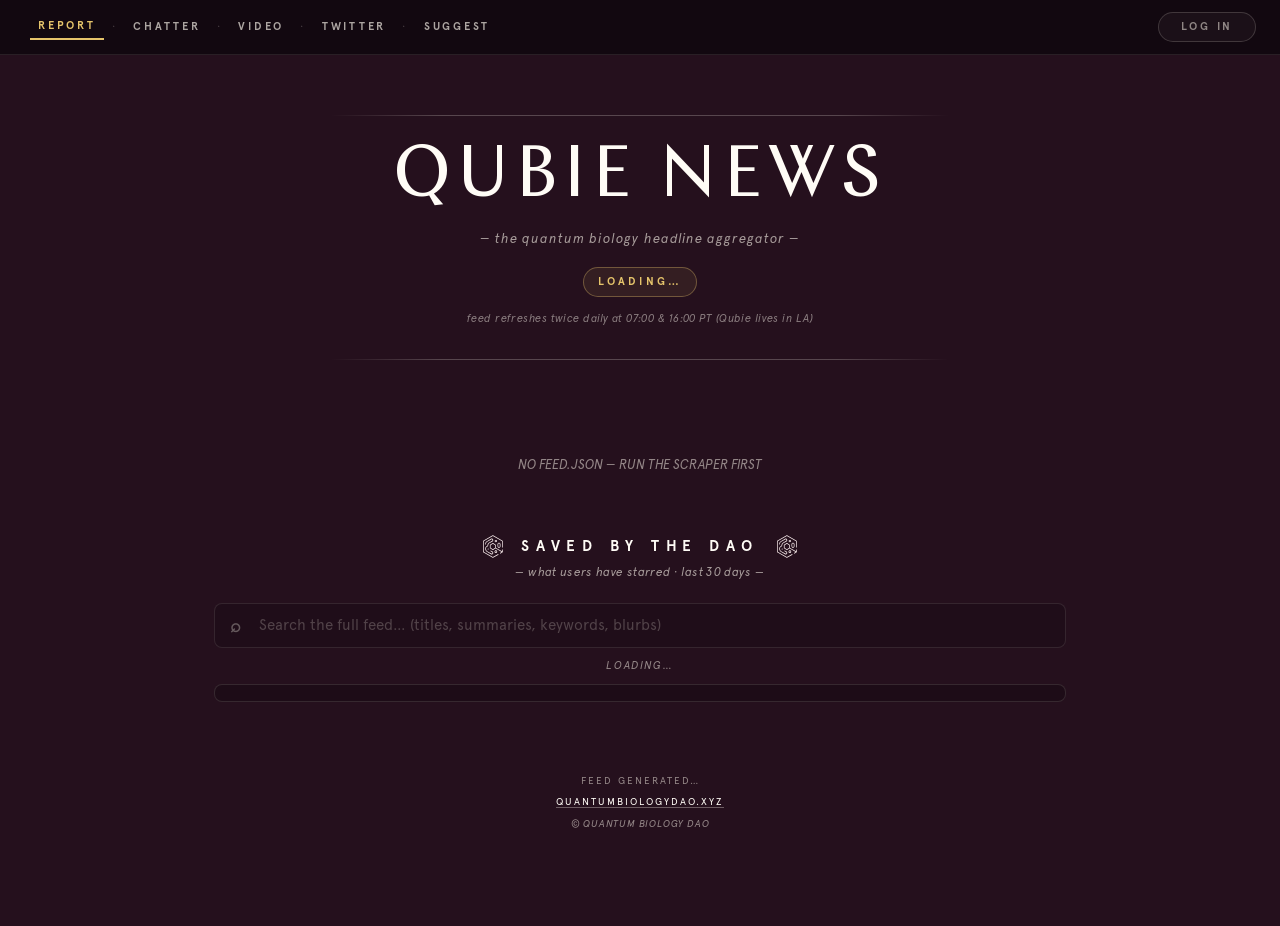
==== index.html @ 36e0b337 "Featured: show 16:9 thumbnail at top of card when article has one Articles in the video category car" ====
<!DOCTYPE html>
<html lang="en">
<head>
    <meta charset="UTF-8">
    <meta name="viewport" content="width=device-width, initial-scale=1.0">
    <title>QUBIE NEWS</title>
    <style>
        /* ---------- Brand Fonts ---------- */
        @font-face { font-family: "Apercu Pro"; src: url("assets/fonts/apercu_regular_pro.otf") format("opentype"); font-weight: 400; font-style: normal; font-display: swap; }
        @font-face { font-family: "Apercu Pro"; src: url("assets/fonts/apercu_regular_italic_pro.otf") format("opentype"); font-weight: 400; font-style: italic; font-display: swap; }
        @font-face { font-family: "Apercu Pro"; src: url("assets/fonts/apercu_medium_pro.otf") format("opentype"); font-weight: 500; font-style: normal; font-display: swap; }
        @font-face { font-family: "Apercu Pro"; src: url("assets/fonts/apercu_medium_italic_pro.otf") format("opentype"); font-weight: 500; font-style: italic; font-display: swap; }
        @font-face { font-family: "Apercu Pro"; src: url("assets/fonts/apercu_bold_pro.otf") format("opentype"); font-weight: 700; font-style: normal; font-display: swap; }
        @font-face { font-family: "Apercu Pro"; src: url("assets/fonts/apercu_bold_italic_pro.otf") format("opentype"); font-weight: 700; font-style: italic; font-display: swap; }
        @font-face { font-family: "Chap"; src: url("assets/fonts/Chap-Regular.woff2") format("woff2"); font-weight: 400; font-style: normal; font-display: swap; }

        /* ---------- QBI Palette (aligned with quantumbiologydao.xyz) ---------- */
        :root {
            --cream:       #FFFCF6;  /* warm primary bg — matches DAO body */
            --cream-warm:  #FAF4E8;  /* slightly warmer for cards */
            --cream-dim:   #EEE8DF;  /* secondary bg — was primary, now for nav/footer */
            --dark-purple: #25101D;  /* deepest plum from DAO */
            --deep-plum:   #4B243C;  /* mid plum for dividers/borders */
            --light-purple:#854B6E;  /* matches DAO's lighter plum */
            --pink:        #D57DB2;  /* shared with DAO */
            --pale-pink:   #FFCEEC;  /* DAO accent — soft fills */
            --cyan:        #7DD3D3;  /* DAO accent — preprint/serene */
            --gold:        #E5C46B;  /* DAO accent — papers/heritage */
            --coral:       #FF6568;  /* DAO accent — news/urgent */
            --near-black:  #120810;  /* DAO's deepest text */
            --soft-text:   #4B243C;  /* tinted body-secondary */
        }

        * { box-sizing: border-box; }
        html, body { margin: 0; padding: 0; }

        body {
            font-family: "Apercu Pro", -apple-system, BlinkMacSystemFont, "Segoe UI", Helvetica, Arial, sans-serif;
            background: var(--dark-purple);   /* #25101D — DAO plum-darkest */
            color: var(--cream);
            font-size: 15px;
            line-height: 1.45;
        }

        /* ---- Site nav: public group (left) + admin group in a box (right) ---- */
        .site-nav {
            background: var(--near-black);   /* #120810 — plum-deepest */
            border-bottom: 1px solid rgba(238, 232, 223, 0.10);
            padding: 12px 24px;
            font-size: 11px;
            letter-spacing: 0.25em;
            text-transform: uppercase;
            font-weight: 700;
            display: flex;
            align-items: center;
            justify-content: space-between;
            gap: 16px;
            flex-wrap: wrap;
        }
        .site-nav .nav-public, .site-nav .nav-admin { display: flex; align-items: center; }
        .site-nav a { text-decoration: none; border-bottom: none; margin: 0 6px; padding: 4px 8px; }
        .site-nav .sep { color: rgba(238, 232, 223, 0.25); padding: 0 2px; font-weight: 400; }
        .site-nav .nav-public a { color: rgba(238, 232, 223, 0.70); }
        .site-nav .nav-public a:hover { color: var(--pink); }
        .site-nav .nav-public a.active { color: var(--gold); border-bottom: 2px solid var(--gold); }
        .site-nav .nav-admin {
            border: 1px solid rgba(238, 232, 223, 0.18);
            border-radius: 999px;
            padding: 2px 8px;
            background: rgba(238, 232, 223, 0.04);
        }
        .site-nav .nav-admin a { color: rgba(238, 232, 223, 0.55); }
        .site-nav .nav-admin a:hover { color: var(--pink); }
        .site-nav .nav-admin a.active { color: var(--gold); border-bottom: 2px solid var(--gold); }
        .site-nav .nav-admin .sep { color: rgba(238, 232, 223, 0.18); }

        .page {
            max-width: 820px;
            margin: 0 auto;
            padding: 36px 24px 0;
        }
        .page-wide {
            max-width: 1200px;
            margin: 0 auto;
            padding: 0 24px;
        }
        .page-footer {
            max-width: 820px;
            margin: 0 auto;
            padding: 0 24px 80px;
        }

        /* ---------- Masthead ---------- */
        .masthead {
            text-align: center;
            padding: 24px 0 56px;
            position: relative;
        }
        /* Hairline rules above + below the masthead, tinted with a pink dot
           in the middle — echoes the DAO site's section markers without
           copying their cube graphic. */
        .masthead::before,
        .masthead::after {
            content: "";
            display: block;
            margin: 0 auto;
            width: min(620px, 80%);
            height: 1px;
            background: linear-gradient(
                90deg,
                transparent 0%,
                rgba(238, 232, 223, 0.25) 18%,
                rgba(238, 232, 223, 0.25) 82%,
                transparent 100%
            );
        }
        .masthead::before { margin-bottom: 28px; }
        .masthead::after  { margin-top: 32px; }
        .masthead .title {
            font-family: "Chap", "Apercu Pro", sans-serif;
            font-weight: 400;
            font-size: clamp(48px, 8vw, 72px);
            letter-spacing: 0.08em;
            color: var(--cream);
            margin: 0;
            line-height: 0.95;
            text-transform: uppercase;
        }
        .masthead .title-slashes {
            color: var(--pink);
            font-weight: 700;
            margin: 0 0.04em;
        }
        .masthead .subtitle {
            font-style: italic;
            font-size: 13px;
            color: rgba(238, 232, 223, 0.65);
            margin: 18px 0 18px;
            letter-spacing: 0.08em;
        }
        .masthead .dateline {
            font-size: 11px;
            letter-spacing: 0.28em;
            text-transform: uppercase;
            color: var(--gold);
            font-weight: 700;
            display: inline-block;
            padding: 6px 14px;
            border: 1px solid rgba(229, 196, 107, 0.35);
            background: rgba(229, 196, 107, 0.08);
            border-radius: 999px;
        }
        .masthead .schedule {
            font-size: 11px;
            font-style: italic;
            color: rgba(238, 232, 223, 0.50);
            margin-top: 14px;
            letter-spacing: 0.04em;
        }

        /* ---------- Recent Stories (chronological, 2-col per side) ---------- */
        .recent-label {
            text-align: center;
            margin: 0 0 32px;
            font-weight: 700;
            font-size: 17px;
            letter-spacing: 0.5em;
            color: var(--cream);
            text-transform: uppercase;
            display: flex;
            align-items: center;
            justify-content: center;
            gap: 22px;
        }
        .recent-label::before,
        .recent-label::after {
            content: "";
            display: inline-block;
            width: 26px;
            height: 30px;
            background: url("assets/logo-icon.svg") no-repeat center / contain;
            filter: brightness(0) invert(0.92) sepia(0.15) hue-rotate(310deg);  /* tints the plum SVG to cream */
        }
        /* Recent section: left half = general, right half = direct QB */
        .recent-wrap {
            display: flex;
            align-items: flex-start;
            gap: 48px;
            padding-bottom: 56px;
        }
        .recent-main {
            flex: 1 1 0;
        }
        .recent-main-label {
            font-weight: 700;
            font-size: 13px;
            letter-spacing: 0.35em;
            color: var(--pink);
            text-transform: uppercase;
            margin-bottom: 22px;
            line-height: 1.3;
        }
        .recent-main-cols {
            position: relative;
            column-count: 2;
            column-gap: 32px;
            max-height: 1800px;
            overflow: hidden;
        }
        .recent-main-cols::after {
            content: "";
            position: absolute;
            left: 0; right: 0; bottom: 0;
            height: 80px;
            background: linear-gradient(to bottom, transparent, var(--dark-purple));
            pointer-events: none;
        }
        .recent-direct {
            flex: 1 1 0;
            border-left: 1px solid rgba(238, 232, 223, 0.15);
            padding-left: 48px;
            align-self: stretch;
        }
        .recent-direct-label {
            font-weight: 700;
            font-size: 13px;
            letter-spacing: 0.35em;
            color: var(--gold);
            text-transform: uppercase;
            margin-bottom: 22px;
            line-height: 1.3;
        }
        .recent-direct-cols {
            position: relative;
            column-count: 2;
            column-gap: 32px;
            max-height: 1800px;
            overflow: hidden;
        }
        .recent-direct-cols::after {
            content: "";
            position: absolute;
            left: 0; right: 0; bottom: 0;
            height: 80px;
            background: linear-gradient(to bottom, transparent, var(--dark-purple));
            pointer-events: none;
        }
        .recent-direct .empty {
            color: rgba(238, 232, 223, 0.50);
            font-style: italic;
            font-size: 12px;
        }
        @media (max-width: 900px) {
            .recent-wrap { gap: 36px; }
            .recent-direct { padding-left: 36px; }
            .recent-direct-cols { column-count: 1; }
        }
        @media (max-width: 680px) {
            .recent-wrap { flex-direction: column; gap: 32px; }
            .recent-direct {
                border-left: none;
                border-top: 1px solid rgba(238, 232, 223, 0.15);
                padding-left: 0;
                padding-top: 28px;
            }
            .recent-direct-cols { column-count: 2; }
        }
        @media (max-width: 440px) {
            .recent-main-cols { column-count: 1; }
            .recent-direct-cols { column-count: 1; }
        }
        .story-recent {
            break-inside: avoid;
            margin-bottom: 18px;
            min-height: 150px;
            /* Soft panel — DAO's rounded-lg card on plum-deepest tint */
            background: rgba(18, 8, 16, 0.40);
            border: 1px solid rgba(238, 232, 223, 0.10);
            border-radius: 8px;
            padding: 16px 18px 14px;
            transition: border-color 0.15s, background 0.15s;
        }
        .story-recent:hover {
            border-color: rgba(238, 232, 223, 0.25);
            background: rgba(18, 8, 16, 0.55);
        }
        .story-recent h3 {
            font-size: 18px;
            font-weight: 700;
            line-height: 1.2;
            margin: 0 0 6px;
            text-transform: uppercase;
        }
        .story-recent h3 a {
            color: var(--cream);
            text-decoration: none;
            border-bottom: 1.5px solid rgba(238, 232, 223, 0.35);
        }
        .story-recent h3 a:hover { color: var(--pink); border-bottom-color: var(--pink); }

        /* ---------- Filed Stories (columns by score) ---------- */
        .filed-label {
            text-align: center;
            margin: 0 0 24px;
            font-weight: 700;
            font-size: 11px;
            letter-spacing: 0.4em;
            color: rgba(238, 232, 223, 0.55);
            text-transform: uppercase;
        }
        /* Filed section: 4-column flow sorted by relevance score */
        .columns {
            column-count: 4;
            column-gap: 32px;
        }
        @media (max-width: 900px) { .columns { column-count: 3; column-gap: 28px; } }
        @media (max-width: 680px) { .columns { column-count: 2; column-gap: 24px; } }
        @media (max-width: 440px) { .columns { column-count: 1; } }
        .article {
            break-inside: avoid;
            margin-bottom: 16px;
            background: rgba(18, 8, 16, 0.35);
            border: 1px solid rgba(238, 232, 223, 0.08);
            border-radius: 6px;
            padding: 12px 14px 11px;
            transition: border-color 0.15s, background 0.15s;
        }
        .article:hover {
            border-color: rgba(238, 232, 223, 0.22);
            background: rgba(18, 8, 16, 0.55);
        }
        .article h3 {
            font-size: 14px;
            font-weight: 700;
            margin: 0 0 6px;
            text-transform: uppercase;
            line-height: 1.25;
        }
        .article:nth-child(3n) h3 { font-size: 16px; }
        .article:nth-child(5n) h3 { font-size: 13px; }
        .article h3 a {
            color: var(--cream);
            text-decoration: none;
            border-bottom: 1px solid rgba(238, 232, 223, 0.30);
        }
        .article h3 a:hover { color: var(--pink); border-bottom-color: var(--pink); }
        .article .developing { color: var(--coral); font-weight: 700; font-style: italic; }

        /* ---------- Meta block (source + badge + date) — shared ---------- */
        .meta {
            font-size: 10px;
            text-transform: uppercase;
            letter-spacing: 0.1em;
            color: rgba(238, 232, 223, 0.55);
            margin-top: 4px;
            display: flex;
            align-items: center;
            justify-content: inherit;
            flex-wrap: wrap;
            gap: 8px;
        }
        .meta .source { font-style: italic; }
        .meta .date   { color: rgba(238, 232, 223, 0.40); }

        /* ---------- LLM "why it matters" blurbs ---------- */
        .blurb {
            font-style: italic;
            color: rgba(238, 232, 223, 0.65);
            line-height: 1.5;
            font-size: 12px;
            margin: 6px 0 8px;
        }
        .story-recent .blurb {
            font-size: 12px;
        }
        .article .blurb {
            font-size: 11px;
            line-height: 1.4;
        }

        /* ---------- Matched-keyword pills ---------- */
        .keyword-pills {
            display: flex;
            flex-wrap: wrap;
            gap: 4px;
            margin-top: 6px;
            justify-content: inherit;
        }
        .keyword-pill {
            font-size: 9px;
            font-style: italic;
            color: rgba(238, 232, 223, 0.70);
            padding: 1px 6px 2px;
            border: 1px solid rgba(238, 232, 223, 0.25);
            border-radius: 999px;
            background: transparent;
            letter-spacing: 0.04em;
            white-space: nowrap;
        }
        .keyword-pill-more {
            font-size: 9px;
            font-style: italic;
            color: rgba(238, 232, 223, 0.45);
            padding: 1px 4px;
            letter-spacing: 0.04em;
        }

        /* ---------- Category badges ---------- */
        .badge {
            display: inline-block;
            padding: 2px 7px 1px;
            border-radius: 2px;
            font-size: 9px;
            font-weight: 700;
            letter-spacing: 0.12em;
            text-transform: uppercase;
            font-style: normal;
        }
        /* Badges as subtle accent pills — consistent shape, accent border + text,
           transparent background. Matches the DAO's restrained eyebrow-label style. */
        .badge {
            background: transparent;
            border-radius: 999px;
            border: 1px solid currentColor;
            padding: 2px 8px 1px;
            font-weight: 700;
            letter-spacing: 0.18em;
        }
        .badge-paper    { color: var(--gold); }
        .badge-preprint { color: var(--cyan); }
        .badge-news     { color: var(--coral); }
        .badge-forums   { color: var(--pale-pink); }
        .badge-social   { color: var(--pink); }
        .badge-video    { color: var(--cream); }

        /* ---------- Status / empty ---------- */
        .status {
            text-align: center;
            color: rgba(238, 232, 223, 0.55);
            font-style: italic;
            padding: 40px 12px;
            font-size: 13px;
        }

        /* ---------- Search section ---------- */
        .search-section {
            max-width: 900px;
            margin: 20px auto 60px;
            padding: 0 24px;
        }
        .search-label {
            text-align: center;
            font-weight: 700;
            font-size: 15px;
            letter-spacing: 0.45em;
            color: var(--cream);
            text-transform: uppercase;
            margin-bottom: 6px;
            display: flex;
            align-items: center;
            justify-content: center;
            gap: 18px;
        }
        .search-label::before,
        .search-label::after {
            content: "";
            display: inline-block;
            width: 20px;
            height: 23px;
            background: url("assets/logo-icon.svg") no-repeat center / contain;
            filter: brightness(0) invert(0.92) sepia(0.15) hue-rotate(310deg);  /* tints the plum SVG to cream */
        }
        .search-subtitle {
            text-align: center;
            font-style: italic;
            font-size: 12px;
            color: rgba(238, 232, 223, 0.65);
            margin: 0 0 22px;
            letter-spacing: 0.03em;
        }
        .search-input-wrap {
            position: relative;
            margin-bottom: 10px;
        }
        .search-input-wrap::before {
            content: "\2315";
            position: absolute;
            left: 16px; top: 50%;
            transform: translateY(-50%);
            color: rgba(238, 232, 223, 0.50);
            font-size: 18px;
            font-weight: 700;
            pointer-events: none;
        }
        #search-input {
            width: 100%;
            font-family: inherit;
            font-size: 15px;
            padding: 12px 14px 12px 44px;
            border: 1px solid rgba(238, 232, 223, 0.18);
            background: rgba(18, 8, 16, 0.50);
            color: var(--cream);
            border-radius: 8px;
        }
        #search-input::placeholder { color: rgba(238, 232, 223, 0.40); }
        #search-input:focus {
            outline: 2px solid var(--pink);
            outline-offset: -2px;
            border-color: var(--pink);
        }
        #search-input:disabled { opacity: 0.6; }
        .search-stats {
            text-align: center;
            font-size: 11px;
            color: rgba(238, 232, 223, 0.55);
            letter-spacing: 0.15em;
            text-transform: uppercase;
            margin-bottom: 10px;
            font-style: italic;
        }
        .search-results {
            max-height: 500px;
            overflow-y: auto;
            border: 1px solid rgba(238, 232, 223, 0.12);
            background: rgba(18, 8, 16, 0.40);
            border-radius: 8px;
            padding: 8px 20px;
        }
        .search-results .search-item {
            padding: 12px 0;
            border-bottom: 1px dotted rgba(238, 232, 223, 0.15);
        }
        .search-results .search-item:last-child { border-bottom: none; }
        .search-results .search-item .title {
            font-size: 14px;
            font-weight: 700;
            line-height: 1.3;
            margin-bottom: 5px;
            text-transform: uppercase;
            letter-spacing: 0.01em;
        }
        .search-results .search-item .title a {
            color: var(--cream);
            text-decoration: none;
            border-bottom: 1px solid transparent;
        }
        .search-results .search-item .title a:hover {
            color: var(--pink);
            border-bottom-color: var(--pink);
        }
        .search-results .search-item .meta {
            font-size: 11px;
            color: rgba(238, 232, 223, 0.60);
            letter-spacing: 0.08em;
            text-transform: uppercase;
            margin-bottom: 5px;
            display: flex;
            gap: 8px;
            align-items: center;
            flex-wrap: wrap;
        }
        .search-results .search-item .meta .source { font-style: italic; }
        .search-results .search-item .blurb {
            font-size: 12px;
            color: rgba(238, 232, 223, 0.65);
            font-style: italic;
            line-height: 1.4;
        }
        .search-results .search-item .saved-attr {
            font-size: 10px;
            letter-spacing: 0.06em;
            color: rgba(238, 232, 223, 0.55);
            margin-top: 4px;
            font-style: italic;
        }
        .search-results .search-item .saved-attr a {
            color: var(--gold);
            text-decoration: none;
            font-weight: 700;
            font-style: normal;
            border-bottom: 1px solid rgba(229, 196, 107, 0.4);
            padding-bottom: 1px;
        }
        .search-results .search-item .saved-attr a:hover { color: var(--pink); border-bottom-color: var(--pink); }
        .search-results .saved-empty {
            text-align: center;
            color: rgba(238, 232, 223, 0.55);
            font-style: italic;
            padding: 40px 20px;
            line-height: 1.5;
        }
        .search-results .empty-row {
            text-align: center;
            color: rgba(238, 232, 223, 0.55);
            font-style: italic;
            padding: 36px 20px;
            font-size: 13px;
        }
        .search-results::-webkit-scrollbar { width: 8px; }
        .search-results::-webkit-scrollbar-track { background: transparent; }
        .search-results::-webkit-scrollbar-thumb {
            background: rgba(238, 232, 223, 0.20);
            border-radius: 4px;
        }
        .search-results::-webkit-scrollbar-thumb:hover {
            background: rgba(238, 232, 223, 0.35);
        }

        /* ---------- Save (bookmark) button positioning per card type ---------- */
        .story-recent, .article, .search-item { position: relative; }
        .story-recent .save-btn,
        .article      .save-btn,
        .search-item  .save-btn {
            position: absolute;
            top: 4px;
            right: 4px;
        }
        /* h3s now share space with the button — leave room on the right */
        .story-recent h3, .article h3, .search-item .title { padding-right: 30px; }

        /* Clamp every article title to 4 lines with an ellipsis */
        .story-recent h3,
        .article h3,
        .search-results .search-item .title {
            display: -webkit-box;
            -webkit-line-clamp: 4;
            line-clamp: 4;
            -webkit-box-orient: vertical;
            overflow: hidden;
        }

        /* ---------- Footer ---------- */
        footer {
            margin-top: 72px;
            text-align: center;
            font-size: 10px;
            color: rgba(238, 232, 223, 0.55);
            letter-spacing: 0.2em;
            text-transform: uppercase;
        }
        footer a {
            color: var(--cream);
            text-decoration: none;
            border-bottom: 1px solid rgba(238, 232, 223, 0.35);
        }
        footer a:hover { color: var(--pink); border-bottom-color: var(--pink); }
        footer .copyright {
            font-style: italic;
            margin-top: 8px;
            letter-spacing: 0.08em;
        }

    </style>
</head>
<body>

<nav class="site-nav">
    <div class="nav-public">
        <a href="/" class="active">Report</a>
        <span class="sep">·</span>
        <a href="/chatter">Chatter</a>
        <span class="sep">·</span>
        <a href="/video">Video</a>
        <span class="sep">·</span>
        <a href="/twitter">Twitter</a>
        <span class="sep">·</span>
        <a href="/suggest">Suggest</a>
    </div>
    <div class="nav-admin" id="user-nav-slot">
        <a href="/login">Log in</a>
    </div>
</nav>

<div class="page">

    <header class="masthead">
        <div class="title">QUBIE NEWS</div>
        <div class="subtitle">&mdash; the quantum biology headline aggregator &mdash;</div>
        <div class="dateline" id="dateline">Loading&hellip;</div>
        <div class="schedule">feed refreshes twice daily at 07:00 &amp; 16:00 PT (Qubie lives in LA)</div>
    </header>

    <div id="status" class="status">Loading feed&hellip;</div>

</div>

<div id="featured-container"></div>
<script>window.FEATURED_CATEGORIES = ["paper", "preprint", "news"];</script>
<script src="/assets/featured.js?v=7"></script>

<section class="search-section" id="search-section">
    <div class="search-label" id="search-label">Saved by the DAO</div>
    <div class="search-subtitle" id="search-subtitle">&mdash; what users have starred &middot; last 30 days &mdash;</div>
    <div class="search-input-wrap">
        <input type="search" id="search-input"
               placeholder="Search the full feed&hellip; (titles, summaries, keywords, blurbs)"
               autocomplete="off" disabled>
    </div>
    <div class="search-stats" id="search-stats">Loading&hellip;</div>
    <div class="search-results" id="search-results"></div>
</section>

<div class="page-wide">
    <div id="recent-container"></div>
</div>

<div class="page-wide">
    <div id="filed-container"></div>
</div>

<div class="page-footer">
    <footer>
        <div id="footer-timestamp">Feed generated&hellip;</div>
        <div style="margin-top:6px;"><a href="https://quantumbiologydao.xyz" target="_blank">quantumbiologydao.xyz</a></div>
        <div class="copyright">&copy; Quantum Biology DAO</div>
        <div id="footer-admin-link" style="margin-top:14px;font-size:9px;letter-spacing:0.15em;opacity:0.55;"></div>
    </footer>
</div>

<script src="/assets/user-nav.js?v=4"></script>
<script src="/assets/saves.js?v=4"></script>
<script src="/assets/admin-block.js?v=4"></script>
<script>
    function saveBtnHtml(a) {
        return `<button class="save-btn" data-link="${(a.link || '').replace(/"/g, '&quot;')}" aria-label="Save">${window.QBIO_SAVES_BOOKMARK_SVG}</button>`;
    }
</script>
<script>
    // ---------- Date helpers ----------
    // Qubie lives in Los Angeles — display all timestamps in Pacific Time.
    const TZ = "America/Los_Angeles";
    function formatDateline(iso) {
        if (!iso) return "";
        const d = new Date(iso);
        const date = d.toLocaleDateString("en-US", { timeZone: TZ, weekday: "short", month: "short", day: "2-digit", year: "numeric" });
        const time = d.toLocaleTimeString("en-US", { timeZone: TZ, hour: "2-digit", minute: "2-digit", hour12: false, timeZoneName: "short" });
        return `${date} · ${time}`.toUpperCase();
    }
    function formatTimestamp(iso) {
        if (!iso) return "";
        const d = new Date(iso);
        return d.toLocaleString("en-US", { timeZone: TZ, month: "short", day: "numeric", year: "numeric", hour: "numeric", minute: "2-digit", timeZoneName: "short" });
    }
    function formatArticleDate(iso) {
        if (!iso) return "";
        const d = new Date(iso);
        if (isNaN(d.getTime())) return "";
        const now = new Date();
        const hours = (now - d) / (1000 * 60 * 60);
        // If within 48 hours, show relative; otherwise show date
        if (hours < 1)  return "< 1h ago";
        if (hours < 24) return `${Math.round(hours)}h ago`;
        if (hours < 48) return "yesterday";
        return d.toLocaleDateString("en-US", { timeZone: TZ, month: "short", day: "numeric", year: "numeric" });
    }
    function stripHtml(s) {
        const tmp = document.createElement("div");
        tmp.innerHTML = s || "";
        return (tmp.textContent || tmp.innerText || "").replace(/"/g, "&quot;");
    }

    function escapeHtml(s) {
        return (s || "")
            .replace(/&/g, "&amp;")
            .replace(/</g, "&lt;")
            .replace(/>/g, "&gt;")
            .replace(/"/g, "&quot;");
    }

    // See /chatter for the full explanation — extracts the sentence containing
    // the first-matched keyword, with the keyword highlighted.
    function extractSnippet(article) {
        const title = article.title || "", summary = article.summary || "";
        let text;
        if (summary && title && summary.toLowerCase()
                .startsWith(title.slice(0, Math.min(40, title.length)).toLowerCase())) {
            text = summary;
        } else if (summary) {
            text = (title ? title + " \u2014 " : "") + summary;
        } else {
            text = title;
        }
        text = (text || "").trim();
        const terms = article.matched_keywords || [];
        if (!text) return escapeHtml(title);
        const lowered = text.toLowerCase();
        let firstPos = -1, matchedTerm = "";
        for (const term of terms) {
            if (!term) continue;
            const p = lowered.indexOf(term.toLowerCase());
            if (p !== -1 && (firstPos === -1 || p < firstPos)) { firstPos = p; matchedTerm = term; }
        }
        if (firstPos === -1) {
            return escapeHtml(text.length > 140 ? text.slice(0, 140).trim() + "\u2026" : text);
        }
        let sentStart = 0;
        for (let i = firstPos - 1; i >= 0; i--) {
            if (/[.!?\n]/.test(text[i])) { sentStart = i + 1; break; }
        }
        let sentEnd = text.length;
        for (let i = firstPos + matchedTerm.length; i < text.length; i++) {
            if (/[.!?\n]/.test(text[i])) { sentEnd = i + 1; break; }
        }
        let snippet = text.slice(sentStart, sentEnd).trim();
        let prefix = sentStart > 0, suffix = sentEnd < text.length;
        if (snippet.length < 30 || snippet.length > 240) {
            const before = 70, after = 110;
            const s = Math.max(0, firstPos - before);
            const e = Math.min(text.length, firstPos + matchedTerm.length + after);
            snippet = text.slice(s, e).trim();
            prefix = s > 0; suffix = e < text.length;
        }
        const lowSnippet = snippet.toLowerCase();
        const pos = lowSnippet.indexOf(matchedTerm.toLowerCase());
        let html;
        if (pos !== -1) {
            html = escapeHtml(snippet.slice(0, pos))
                 + '<mark class="kw-hit">' + escapeHtml(snippet.slice(pos, pos + matchedTerm.length)) + '</mark>'
                 + escapeHtml(snippet.slice(pos + matchedTerm.length));
        } else {
            html = escapeHtml(snippet);
        }
        if (prefix) html = "\u2026 " + html;
        if (suffix) html = html + " \u2026";
        return html;
    }

    // ---------- Markup helpers ----------
    function categoryLabel(cat) {
        const labels = {
            "paper": "Paper", "preprint": "Preprint",
            "news": "News",   "forums": "Forum",  "social": "Social",
            "video": "Video"
        };
        return labels[cat] || cat;
    }
    function metaHtml(article) {
        const badge = `<span class="badge badge-${article.source_category}">${categoryLabel(article.source_category)}</span>`;
        const date  = article.date_iso ? `<span class="date">${formatArticleDate(article.date_iso)}</span>` : "";
        return `
            <div class="meta">
                ${badge}
                <span class="source">${article.source}</span>
                ${date}
            </div>
            ${keywordPillsHtml(article)}`;
    }

    function keywordPillsHtml(article) {
        const kws = article.matched_keywords || [];
        if (!kws.length) return "";
        const MAX_SHOW = 4;
        const shown = kws.slice(0, MAX_SHOW);
        const pills = shown.map(k => `<span class="keyword-pill">${k}</span>`).join("");
        const more  = kws.length > MAX_SHOW
            ? `<span class="keyword-pill-more">+${kws.length - MAX_SHOW} more</span>`
            : "";
        return `<div class="keyword-pills">${pills}${more}</div>`;
    }

    // ---------- Main ----------
    fetch("feed.json")
        .then(r => {
            if (!r.ok) throw new Error("NO FEED.JSON — RUN THE SCRAPER FIRST");
            return r.json();
        })
        .then(data => {
            const articles = data.articles || [];
            const count = articles.length;
            document.getElementById("dateline").textContent =
                `${formatDateline(data.generated_at)} · ${String(count).padStart(2, "0")} DISPATCHES`;
            document.getElementById("footer-timestamp").textContent =
                `Feed generated ${formatTimestamp(data.generated_at)}`;
            document.getElementById("status").remove();

            if (count === 0) {
                document.getElementById("filed-container").innerHTML =
                    '<div class="status">NO DISPATCHES ON THE WIRE. RE-RUN SCRAPER.</div>';
                return;
            }

            // Register every article with the saves layer so the bookmark
            // icons can post the full payload to /api/saves on click.
            articles.forEach(a => window.qbioRegisterArticle && window.qbioRegisterArticle(a));

            // --- Direct-QB filter (used by both Recent and Filed sections) ---
            // Substring matches (not whole words) so "quantum biolog"
            // catches biology, biological, biologist, biologically, etc.
            const DIRECT_TERMS = [
                // Direct field names
                "quantum biolog",              // biology, biological, biologist, biologically
                "quantum bioscien",            // bioscience, biosciences
                "quantum bio-",
                "biological quantum",
                "biology of quantum",
                // "Quantum X in/of Y" framings
                "quantum effects in biolog",
                "quantum effects in living",
                "quantum effects in life",
                "quantum phenomena in biolog",
                "quantum phenomena in living",
                "quantum phenomena in life",
                "quantum mechanics in biolog",
                "quantum mechanics in living",
                "quantum mechanics of biolog",
                "quantum mechanics of life",
                "quantum processes in biolog",
                "quantum processes in living",
                "quantum behavior in biolog",
                "quantum behavior in living",
                // Life/living framings
                "quantum life",
                "quantum living",
                "living quantum",
                // Newer / alternative framings
                "quantum nature of biolog",
                "quantum nature of life",
                "quantum-enabled biolog",
                "quantum enabled biolog",
                // Core mechanism — current flagship hypothesis of the field
                "radical pair",                // also catches "radical pair mechanism"
            ];
            const isDirect = (a) => {
                const text = ((a.title || "") + " " + (a.summary || "")).toLowerCase();
                return DIRECT_TERMS.some(t => text.includes(t));
            };

            // --- Category split: "serious" = papers/preprints/news; "chatter" = forums/social ---
            const CHATTER_CATEGORIES = new Set(["forums", "social"]);
            const isChatter = (a) => CHATTER_CATEGORIES.has(a.source_category);
            const isSerious = (a) => !isChatter(a);

            // Source-capping: no more than N items per source in a given list.
            // Preserves input order; drops overflow.
            const capPerSource = (list, maxPerSource) => {
                const counts = {};
                const result = [];
                for (const a of list) {
                    const key = a.source || "(unknown)";
                    counts[key] = (counts[key] || 0) + 1;
                    if (counts[key] <= maxPerSource) result.push(a);
                }
                return result;
            };

            // --- Build buckets (scraper already sorted by date desc) ---
            const seriousAll = articles.filter(isSerious);

            // Recent pools: direct-QB vs adjacent, each capped at 3 per source
            const qbioPool    = capPerSource(
                seriousAll.filter(isDirect), 3);
            const generalPool = capPerSource(
                seriousAll.filter(a => !isDirect(a)), 3);

            // Each side gets up to 40 items; the CSS max-height clips
            // visually so both sides end at the same horizontal line.
            const RECENT_CAP = 40;
            const recentQbio    = qbioPool.slice(0, RECENT_CAP);
            const recentGeneral = generalPool.slice(0, RECENT_CAP);
            const recentQbioSet    = new Set(recentQbio.map(a => a.link));
            const recentGeneralSet = new Set(recentGeneral.map(a => a.link));

            const shownSerious = new Set([
                ...recentQbioSet,
                ...recentGeneralSet,
            ]);

            // Filed: all remaining serious items by date (no cap)
            const filed = seriousAll
                .filter(a => !shownSerious.has(a.link))
                .slice()
                .sort((a, b) => (b.date_iso || "").localeCompare(a.date_iso || ""));

            // Chatter no longer previewed on the homepage — see /chatter for all of it.

            // --- Render helpers ---
            const blurbHtml = (a) => a.blurb ? `<div class="blurb">${a.blurb}</div>` : "";

            const renderRecent = (a) => `
                <div class="story-recent">
                    ${saveBtnHtml(a)}
                    <h3><a href="${a.link}" target="_blank" title="${stripHtml(a.summary)}">${a.title}</a></h3>
                    ${blurbHtml(a)}
                    ${metaHtml(a)}
                </div>`;
            const renderFiled = (a) => {
                const developing = a.score >= 2 ? '<span class="developing">Developing&hellip;</span> ' : '';
                return `
                    <div class="article">
                        ${saveBtnHtml(a)}
                        <h3>${developing}<a href="${a.link}" target="_blank" title="${stripHtml(a.summary)}">${a.title}</a></h3>
                        ${blurbHtml(a)}
                        ${metaHtml(a)}
                    </div>`;
            };

            // --- Recent section (split layout) ---
            if (recentGeneral.length || recentQbio.length) {
                const generalHtml = recentGeneral.map(renderRecent).join("") ||
                    '<div class="empty">No general dispatches today.</div>';
                const qbioHtml = recentQbio.length
                    ? recentQbio.map(renderRecent).join("")
                    : '<div class="empty">No direct quantum biology dispatches today.</div>';
                document.getElementById("recent-container").innerHTML = `
                    <div class="recent-label">Recent Dispatches</div>
                    <div class="recent-wrap">
                        <div class="recent-main">
                            <div class="recent-main-label">Recent &middot; Quantum Biology</div>
                            <div class="recent-main-cols">${qbioHtml}</div>
                        </div>
                        <div class="recent-direct">
                            <div class="recent-direct-label">Recent &middot; Adjacent Fields</div>
                            <div class="recent-direct-cols">${generalHtml}</div>
                        </div>
                    </div>
                `;
            }

            // --- Filed section (single 4-column flow, by date) ---
            if (filed.length) {
                document.getElementById("filed-container").innerHTML = `
                    <div class="filed-label">Filed &middot; By Date</div>
                    <div class="columns">${filed.map(renderFiled).join("")}</div>
                `;
            }

            // Now that Recent + Filed are in the DOM, sync the bookmark fill state.
            if (window.qbioRefreshSaveIcons) window.qbioRefreshSaveIcons();

            // --- Search section (client-side over all articles) ---
            (() => {
                const input   = document.getElementById("search-input");
                const results = document.getElementById("search-results");
                const stats   = document.getElementById("search-stats");

                // Index: all articles sorted by date desc
                const indexed = articles.slice().sort(
                    (a, b) => (b.date_iso || "").localeCompare(a.date_iso || "")
                );
                const MAX_RENDER = 200;

                const buildHaystack = (a) => (
                    (a.title || "") + " " +
                    (a.summary || "") + " " +
                    (a.source || "") + " " +
                    ((a.matched_keywords || []).join(" ")) + " " +
                    (a.blurb || "")
                ).toLowerCase();

                // Precompute haystacks once
                indexed.forEach(a => { a._hay = buildHaystack(a); });

                const renderItem = (a, attribution) => {
                    const when  = a.date_iso ? formatArticleDate(a.date_iso) : "";
                    const badge = `<span class="badge badge-${a.source_category}">${categoryLabel(a.source_category)}</span>`;
                    const blurbLine = a.blurb ? `<div class="blurb">${a.blurb}</div>` : "";
                    const dateBit   = when ? `<span>&middot; ${when}</span>` : "";
                    const attrLine  = attribution ? `<div class="saved-attr">${attribution}</div>` : "";
                    return `
                        <div class="search-item">
                            ${saveBtnHtml(a)}
                            <div class="title">
                                <a href="${a.link}" target="_blank" title="${stripHtml(a.summary)}">${a.title}</a>
                            </div>
                            <div class="meta">
                                ${badge}
                                <span class="source">${a.source}</span>
                                ${dateBit}
                            </div>
                            ${blurbLine}
                            ${attrLine}
                        </div>`;
                };

                // Section-header text differs between modes (saved vs search)
                const labelEl    = document.getElementById("search-label");
                const subtitleEl = document.getElementById("search-subtitle");
                function setMode(mode) {
                    if (mode === "search") {
                        labelEl.textContent    = "Search the Feed";
                        subtitleEl.innerHTML   = "&mdash; every article indexed, no scrape needed &mdash;";
                    } else {
                        labelEl.textContent    = "Saved by the DAO";
                        subtitleEl.innerHTML   = "&mdash; what users have starred &middot; last 30 days &mdash;";
                    }
                }

                // Render the empty-search default: "Most Saved" by the DAO,
                // with attribution to the latest saver. Pulls from /api/saves/most.
                async function renderMostSaved() {
                    setMode("saved");
                    try {
                        const r = await fetch("/api/saves/most?limit=20", { cache: "no-store" });
                        if (!r.ok) throw new Error("couldn't load saves");
                        const data = await r.json();
                        const items = data.items || [];
                        if (!items.length) {
                            stats.textContent = `${indexed.length} articles indexed · type to search`;
                            results.innerHTML = `
                                <div class="saved-empty">
                                    Nothing saved yet. Be the first &mdash; click the bookmark icon on any feed item.<br>
                                    <span style="font-size:11px;">(or type above to search the full feed of ${indexed.length} articles.)</span>
                                </div>`;
                            return;
                        }
                        stats.textContent = `${items.length} item${items.length === 1 ? "" : "s"} saved by the DAO`;
                        const html = items.map(item => {
                            // Synthesize an article-shaped object for renderItem
                            const a = {
                                title: item.title, link: item.link, summary: item.summary,
                                blurb: item.blurb, source: item.source,
                                source_category: item.source_category, date_iso: item.date_iso,
                            };
                            const others = item.save_count > 1 ? ` · saved by ${item.save_count} DAO members` : "";
                            const userLink = item.latest_saver
                                ? `<a href="/u/${encodeURIComponent(item.latest_saver)}">@${item.latest_saver}</a>`
                                : "<span>anonymous</span>";
                            const attr = `Latest save: ${userLink}${others}`;
                            return renderItem(a, attr);
                        }).join("");
                        results.innerHTML = html;
                        results.scrollTop = 0;
                        if (window.qbioRefreshSaveIcons) window.qbioRefreshSaveIcons();
                    } catch (e) {
                        stats.textContent = `${indexed.length} articles indexed · type to search`;
                        results.innerHTML = `<div class="saved-empty">${e.message}</div>`;
                    }
                }

                const doSearch = (raw) => {
                    const q = (raw || "").trim().toLowerCase();
                    if (!q) {
                        // Empty query — show Most Saved instead of dumping all articles.
                        renderMostSaved();
                        return;
                    }
                    setMode("search");
                    const terms = q.split(/\s+/).filter(Boolean);
                    const matches = indexed.filter(a => terms.every(t => a._hay.includes(t)));
                    stats.textContent =
                        `${matches.length} match${matches.length === 1 ? "" : "es"} for "${raw.trim()}"`;

                    if (!matches.length) {
                        results.innerHTML =
                            '<div class="empty-row">No matches. Try fewer or different words.</div>';
                        return;
                    }
                    const toShow = matches.slice(0, MAX_RENDER);
                    let html = toShow.map(a => renderItem(a)).join("");
                    if (matches.length > MAX_RENDER) {
                        html += `<div class="empty-row">Showing first ${MAX_RENDER} of ${matches.length}. Refine your search to see more.</div>`;
                    }
                    results.innerHTML = html;
                    results.scrollTop = 0;
                    if (window.qbioRefreshSaveIcons) window.qbioRefreshSaveIcons();
                };

                let searchTimer;
                input.addEventListener("input", (e) => {
                    clearTimeout(searchTimer);
                    searchTimer = setTimeout(() => doSearch(e.target.value), 150);
                });
                // Escape clears the search → returns to Most Saved
                input.addEventListener("keydown", (e) => {
                    if (e.key === "Escape") {
                        input.value = "";
                        doSearch("");
                    }
                });

                input.disabled = false;
                doSearch("");  // initial render = Most Saved
            })();

        })
        .catch(err => {
            document.getElementById("status").textContent = err.message;
        });
</script>

</body>
</html>
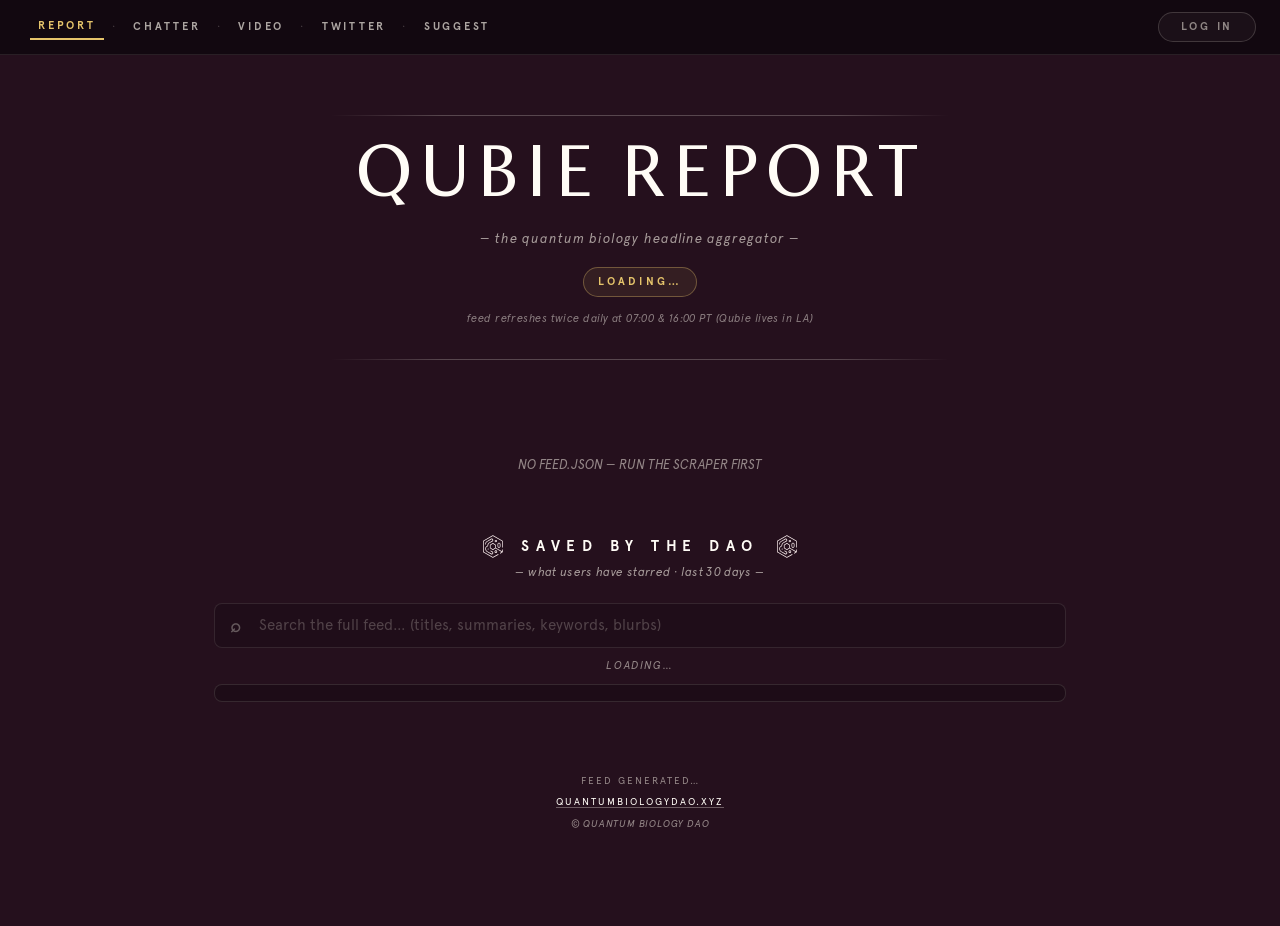
==== commit e03c1b4f: "Rebrand site-wide from QUBIE News → QUBIE Report Bulk sed replace across all user-facing strings (pa" ====
--- a/index.html
+++ b/index.html
@@ -3,7 +3,7 @@
 <head>
     <meta charset="UTF-8">
     <meta name="viewport" content="width=device-width, initial-scale=1.0">
-    <title>QUBIE NEWS</title>
+    <title>QUBIE REPORT</title>
     <style>
         /* ---------- Brand Fonts ---------- */
         @font-face { font-family: "Apercu Pro"; src: url("assets/fonts/apercu_regular_pro.otf") format("opentype"); font-weight: 400; font-style: normal; font-display: swap; }
@@ -674,7 +674,7 @@
 <div class="page">
 
     <header class="masthead">
-        <div class="title">QUBIE NEWS</div>
+        <div class="title">QUBIE REPORT</div>
         <div class="subtitle">&mdash; the quantum biology headline aggregator &mdash;</div>
         <div class="dateline" id="dateline">Loading&hellip;</div>
         <div class="schedule">feed refreshes twice daily at 07:00 &amp; 16:00 PT (Qubie lives in LA)</div>
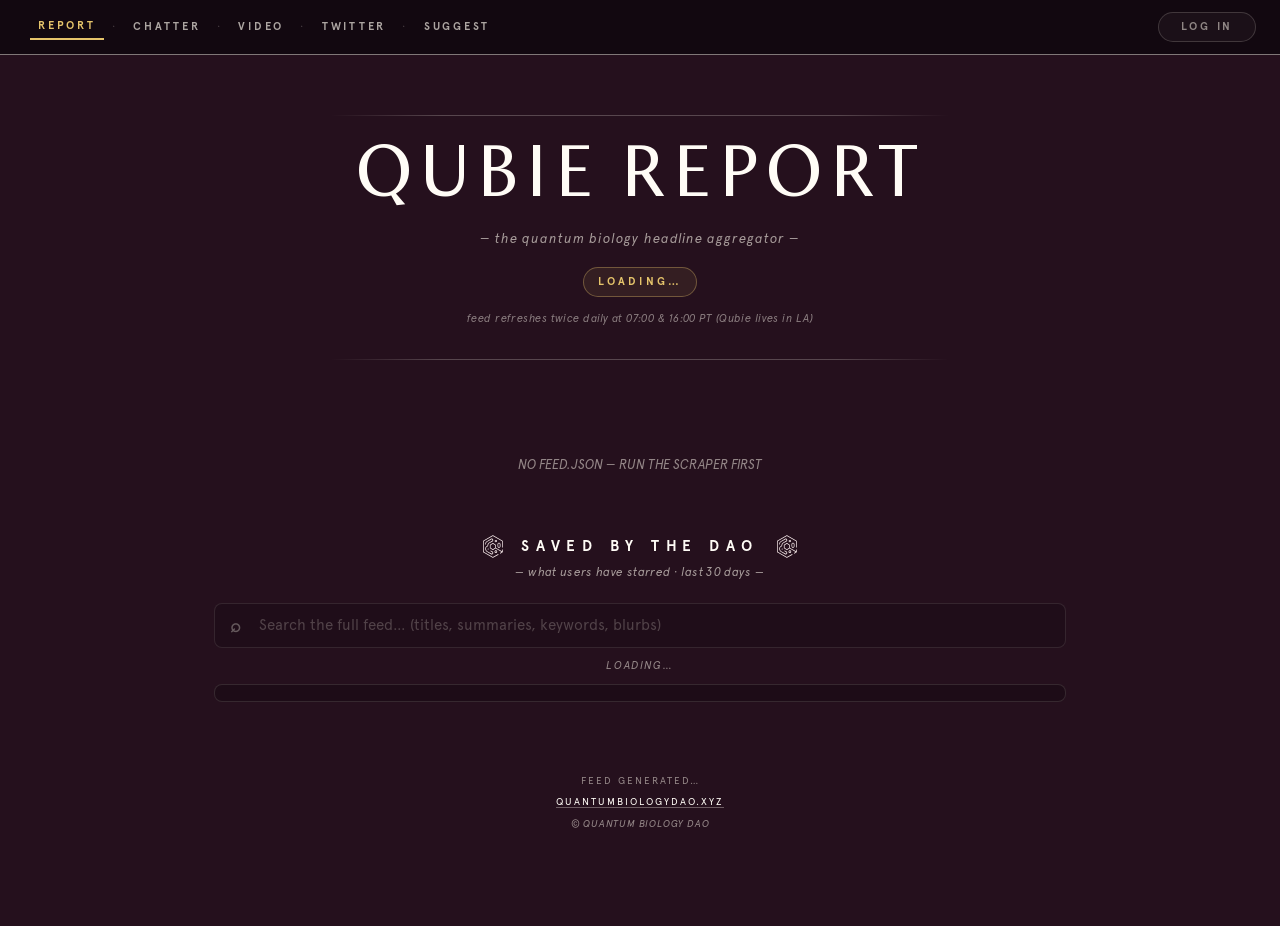
==== commit 2ba14795: "Nav hairline: bump site-nav border-bottom opacity 10% to 50% Olli flagged that the divider under the" ====
--- a/index.html
+++ b/index.html
@@ -45,7 +45,7 @@
         /* ---- Site nav: public group (left) + admin group in a box (right) ---- */
         .site-nav {
             background: var(--near-black);   /* #120810 — plum-deepest */
-            border-bottom: 1px solid rgba(238, 232, 223, 0.10);
+            border-bottom: 1px solid rgba(238, 232, 223, 0.50);
             padding: 12px 24px;
             font-size: 11px;
             letter-spacing: 0.25em;
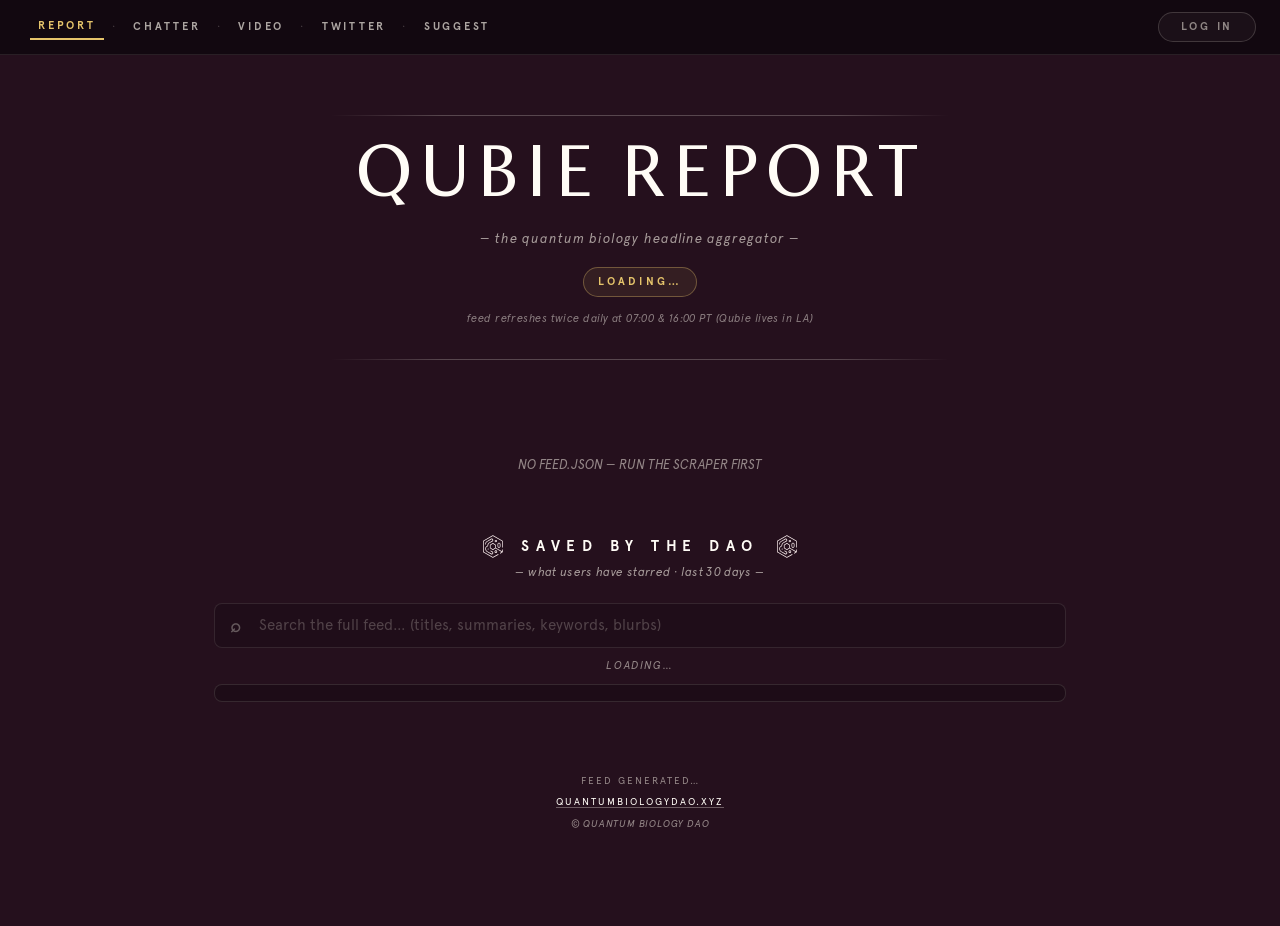
==== commit 0b63d99c: "Revert "Nav hairline: bump site-nav border-bottom opacity 10% to 50%" This reverts commit 2ba1479525" ====
--- a/index.html
+++ b/index.html
@@ -45,7 +45,7 @@
         /* ---- Site nav: public group (left) + admin group in a box (right) ---- */
         .site-nav {
             background: var(--near-black);   /* #120810 — plum-deepest */
-            border-bottom: 1px solid rgba(238, 232, 223, 0.50);
+            border-bottom: 1px solid rgba(238, 232, 223, 0.10);
             padding: 12px 24px;
             font-size: 11px;
             letter-spacing: 0.25em;
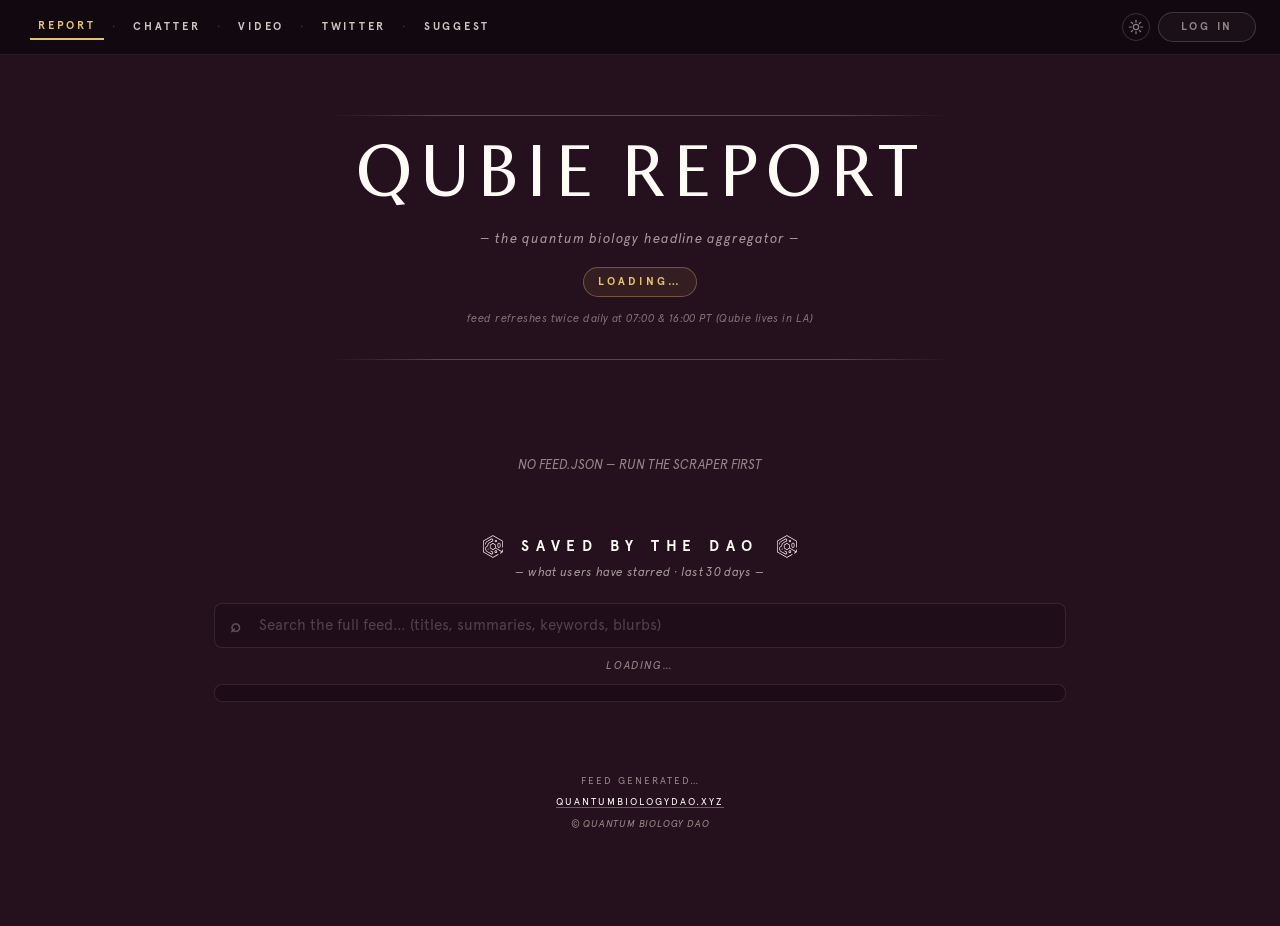
==== commit 3f11d8fd: "Add light/dark theme toggle on index.html (reference impl) This is the v1 reference implementation —" ====
--- a/index.html
+++ b/index.html
@@ -4,6 +4,13 @@
     <meta charset="UTF-8">
     <meta name="viewport" content="width=device-width, initial-scale=1.0">
     <title>QUBIE REPORT</title>
+    <script>
+        /* Theme boot — applies saved theme before paint, avoids flash. */
+        try {
+            var _t = localStorage.getItem("qbio-theme") || "dark";
+            document.documentElement.setAttribute("data-theme", _t);
+        } catch (e) { document.documentElement.setAttribute("data-theme", "dark"); }
+    </script>
     <style>
         /* ---------- Brand Fonts ---------- */
         @font-face { font-family: "Apercu Pro"; src: url("assets/fonts/apercu_regular_pro.otf") format("opentype"); font-weight: 400; font-style: normal; font-display: swap; }
@@ -16,19 +23,61 @@
 
         /* ---------- QBI Palette (aligned with quantumbiologydao.xyz) ---------- */
         :root {
-            --cream:       #FFFCF6;  /* warm primary bg — matches DAO body */
-            --cream-warm:  #FAF4E8;  /* slightly warmer for cards */
-            --cream-dim:   #EEE8DF;  /* secondary bg — was primary, now for nav/footer */
-            --dark-purple: #25101D;  /* deepest plum from DAO */
-            --deep-plum:   #4B243C;  /* mid plum for dividers/borders */
-            --light-purple:#854B6E;  /* matches DAO's lighter plum */
-            --pink:        #D57DB2;  /* shared with DAO */
-            --pale-pink:   #FFCEEC;  /* DAO accent — soft fills */
-            --cyan:        #7DD3D3;  /* DAO accent — preprint/serene */
-            --gold:        #E5C46B;  /* DAO accent — papers/heritage */
-            --coral:       #FF6568;  /* DAO accent — news/urgent */
-            --near-black:  #120810;  /* DAO's deepest text */
-            --soft-text:   #4B243C;  /* tinted body-secondary */
+            --cream:       #FFFCF6;
+            --cream-warm:  #FAF4E8;
+            --cream-dim:   #EEE8DF;
+            --dark-purple: #25101D;
+            --deep-plum:   #4B243C;
+            --light-purple:#854B6E;
+            --pink:        #D57DB2;
+            --pale-pink:   #FFCEEC;
+            --cyan:        #7DD3D3;
+            --gold:        #E5C46B;
+            --coral:       #FF6568;
+            --near-black:  #120810;
+            --soft-text:   #4B243C;
+
+            /* Semantic tokens — dark mode (default). Flipped under
+               [data-theme="light"] below. Use these everywhere instead of
+               literal rgba(238,232,223,X) / rgba(18,8,16,X) so themes work. */
+            --surface:            #25101D;                          /* body bg */
+            --surface-elevated:   #120810;                          /* nav, deep cards */
+            --surface-card:       rgba(18, 8, 16, 0.40);            /* card bg */
+            --surface-card-hover: rgba(18, 8, 16, 0.55);            /* card hover */
+            --surface-input:      rgba(18, 8, 16, 0.50);            /* inputs / search bg */
+
+            --text-strong:        #FFFCF6;                          /* titles, primary */
+            --text:               rgba(238, 232, 223, 0.85);        /* body */
+            --text-muted:         rgba(238, 232, 223, 0.65);        /* subtitle, blurb */
+            --text-soft:          rgba(238, 232, 223, 0.55);        /* meta, secondary */
+            --text-faint:         rgba(238, 232, 223, 0.45);        /* very faint */
+            --text-dim:           rgba(238, 232, 223, 0.40);        /* placeholders */
+
+            --hairline:           rgba(238, 232, 223, 0.10);        /* faintest border */
+            --separator:          rgba(238, 232, 223, 0.25);        /* nav · separator */
+            --border:             rgba(238, 232, 223, 0.18);        /* subtle border */
+            --border-strong:      rgba(238, 232, 223, 0.35);        /* stronger border */
+            --link-underline:     rgba(238, 232, 223, 0.30);        /* h3 link underlines */
+        }
+        [data-theme="light"] {
+            --surface:            #FFFCF6;                          /* cream */
+            --surface-elevated:   #EEE8DF;                          /* cream-dim */
+            --surface-card:       rgba(250, 244, 232, 0.95);
+            --surface-card-hover: rgba(250, 244, 232, 1.00);
+            --surface-input:      #FAF4E8;
+
+            --text-strong:        var(--near-black);
+            --text:               rgba(37, 16, 29, 0.85);
+            --text-muted:         rgba(37, 16, 29, 0.65);
+            --text-soft:          rgba(37, 16, 29, 0.55);
+            --text-faint:         rgba(37, 16, 29, 0.45);
+            --text-dim:           rgba(37, 16, 29, 0.40);
+
+            --hairline:           rgba(37, 16, 29, 0.12);
+            --separator:          rgba(37, 16, 29, 0.30);
+            --border:             rgba(37, 16, 29, 0.18);
+            --border-strong:      rgba(37, 16, 29, 0.40);
+            --link-underline:     rgba(37, 16, 29, 0.40);
         }
 
         * { box-sizing: border-box; }
@@ -36,16 +85,17 @@
 
         body {
             font-family: "Apercu Pro", -apple-system, BlinkMacSystemFont, "Segoe UI", Helvetica, Arial, sans-serif;
-            background: var(--dark-purple);   /* #25101D — DAO plum-darkest */
-            color: var(--cream);
+            background: var(--surface);
+            color: var(--text-strong);
             font-size: 15px;
             line-height: 1.45;
+            transition: background 0.2s, color 0.2s;
         }
 
         /* ---- Site nav: public group (left) + admin group in a box (right) ---- */
         .site-nav {
-            background: var(--near-black);   /* #120810 — plum-deepest */
-            border-bottom: 1px solid rgba(238, 232, 223, 0.10);
+            background: var(--surface-elevated);
+            border-bottom: 1px solid var(--hairline);
             padding: 12px 24px;
             font-size: 11px;
             letter-spacing: 0.25em;
@@ -59,20 +109,20 @@
         }
         .site-nav .nav-public, .site-nav .nav-admin { display: flex; align-items: center; }
         .site-nav a { text-decoration: none; border-bottom: none; margin: 0 6px; padding: 4px 8px; }
-        .site-nav .sep { color: rgba(238, 232, 223, 0.25); padding: 0 2px; font-weight: 400; }
-        .site-nav .nav-public a { color: rgba(238, 232, 223, 0.70); }
+        .site-nav .sep { color: var(--separator); padding: 0 2px; font-weight: 400; }
+        .site-nav .nav-public a { color: var(--text); }
         .site-nav .nav-public a:hover { color: var(--pink); }
         .site-nav .nav-public a.active { color: var(--gold); border-bottom: 2px solid var(--gold); }
         .site-nav .nav-admin {
-            border: 1px solid rgba(238, 232, 223, 0.18);
+            border: 1px solid var(--border);
             border-radius: 999px;
             padding: 2px 8px;
             background: rgba(238, 232, 223, 0.04);
         }
-        .site-nav .nav-admin a { color: rgba(238, 232, 223, 0.55); }
+        .site-nav .nav-admin a { color: var(--text-soft); }
         .site-nav .nav-admin a:hover { color: var(--pink); }
         .site-nav .nav-admin a.active { color: var(--gold); border-bottom: 2px solid var(--gold); }
-        .site-nav .nav-admin .sep { color: rgba(238, 232, 223, 0.18); }
+        .site-nav .nav-admin .sep { color: var(--border); }
 
         .page {
             max-width: 820px;
@@ -109,8 +159,8 @@
             background: linear-gradient(
                 90deg,
                 transparent 0%,
-                rgba(238, 232, 223, 0.25) 18%,
-                rgba(238, 232, 223, 0.25) 82%,
+                var(--separator) 18%,
+                var(--separator) 82%,
                 transparent 100%
             );
         }
@@ -134,7 +184,7 @@
         .masthead .subtitle {
             font-style: italic;
             font-size: 13px;
-            color: rgba(238, 232, 223, 0.65);
+            color: var(--text-muted);
             margin: 18px 0 18px;
             letter-spacing: 0.08em;
         }
@@ -153,7 +203,7 @@
         .masthead .schedule {
             font-size: 11px;
             font-style: italic;
-            color: rgba(238, 232, 223, 0.50);
+            color: var(--text-faint);
             margin-top: 14px;
             letter-spacing: 0.04em;
         }
@@ -217,7 +267,7 @@
         }
         .recent-direct {
             flex: 1 1 0;
-            border-left: 1px solid rgba(238, 232, 223, 0.15);
+            border-left: 1px solid var(--hairline);
             padding-left: 48px;
             align-self: stretch;
         }
@@ -246,7 +296,7 @@
             pointer-events: none;
         }
         .recent-direct .empty {
-            color: rgba(238, 232, 223, 0.50);
+            color: var(--text-faint);
             font-style: italic;
             font-size: 12px;
         }
@@ -259,7 +309,7 @@
             .recent-wrap { flex-direction: column; gap: 32px; }
             .recent-direct {
                 border-left: none;
-                border-top: 1px solid rgba(238, 232, 223, 0.15);
+                border-top: 1px solid var(--hairline);
                 padding-left: 0;
                 padding-top: 28px;
             }
@@ -274,15 +324,15 @@
             margin-bottom: 18px;
             min-height: 150px;
             /* Soft panel — DAO's rounded-lg card on plum-deepest tint */
-            background: rgba(18, 8, 16, 0.40);
-            border: 1px solid rgba(238, 232, 223, 0.10);
+            background: var(--surface-card);
+            border: 1px solid var(--hairline);
             border-radius: 8px;
             padding: 16px 18px 14px;
             transition: border-color 0.15s, background 0.15s;
         }
         .story-recent:hover {
-            border-color: rgba(238, 232, 223, 0.25);
-            background: rgba(18, 8, 16, 0.55);
+            border-color: var(--separator);
+            background: var(--surface-card-hover);
         }
         .story-recent h3 {
             font-size: 18px;
@@ -294,7 +344,7 @@
         .story-recent h3 a {
             color: var(--cream);
             text-decoration: none;
-            border-bottom: 1.5px solid rgba(238, 232, 223, 0.35);
+            border-bottom: 1.5px solid var(--border-strong);
         }
         .story-recent h3 a:hover { color: var(--pink); border-bottom-color: var(--pink); }
 
@@ -305,7 +355,7 @@
             font-weight: 700;
             font-size: 11px;
             letter-spacing: 0.4em;
-            color: rgba(238, 232, 223, 0.55);
+            color: var(--text-soft);
             text-transform: uppercase;
         }
         /* Filed section: 4-column flow sorted by relevance score */
@@ -319,15 +369,15 @@
         .article {
             break-inside: avoid;
             margin-bottom: 16px;
-            background: rgba(18, 8, 16, 0.35);
+            background: var(--surface-card);
             border: 1px solid rgba(238, 232, 223, 0.08);
             border-radius: 6px;
             padding: 12px 14px 11px;
             transition: border-color 0.15s, background 0.15s;
         }
         .article:hover {
-            border-color: rgba(238, 232, 223, 0.22);
-            background: rgba(18, 8, 16, 0.55);
+            border-color: var(--border);
+            background: var(--surface-card-hover);
         }
         .article h3 {
             font-size: 14px;
@@ -341,7 +391,7 @@
         .article h3 a {
             color: var(--cream);
             text-decoration: none;
-            border-bottom: 1px solid rgba(238, 232, 223, 0.30);
+            border-bottom: 1px solid var(--link-underline);
         }
         .article h3 a:hover { color: var(--pink); border-bottom-color: var(--pink); }
         .article .developing { color: var(--coral); font-weight: 700; font-style: italic; }
@@ -351,7 +401,7 @@
             font-size: 10px;
             text-transform: uppercase;
             letter-spacing: 0.1em;
-            color: rgba(238, 232, 223, 0.55);
+            color: var(--text-soft);
             margin-top: 4px;
             display: flex;
             align-items: center;
@@ -360,12 +410,12 @@
             gap: 8px;
         }
         .meta .source { font-style: italic; }
-        .meta .date   { color: rgba(238, 232, 223, 0.40); }
+        .meta .date   { color: var(--text-dim); }
 
         /* ---------- LLM "why it matters" blurbs ---------- */
         .blurb {
             font-style: italic;
-            color: rgba(238, 232, 223, 0.65);
+            color: var(--text-muted);
             line-height: 1.5;
             font-size: 12px;
             margin: 6px 0 8px;
@@ -389,9 +439,9 @@
         .keyword-pill {
             font-size: 9px;
             font-style: italic;
-            color: rgba(238, 232, 223, 0.70);
+            color: var(--text);
             padding: 1px 6px 2px;
-            border: 1px solid rgba(238, 232, 223, 0.25);
+            border: 1px solid var(--separator);
             border-radius: 999px;
             background: transparent;
             letter-spacing: 0.04em;
@@ -400,7 +450,7 @@
         .keyword-pill-more {
             font-size: 9px;
             font-style: italic;
-            color: rgba(238, 232, 223, 0.45);
+            color: var(--text-faint);
             padding: 1px 4px;
             letter-spacing: 0.04em;
         }
@@ -436,7 +486,7 @@
         /* ---------- Status / empty ---------- */
         .status {
             text-align: center;
-            color: rgba(238, 232, 223, 0.55);
+            color: var(--text-soft);
             font-style: italic;
             padding: 40px 12px;
             font-size: 13px;
@@ -474,7 +524,7 @@
             text-align: center;
             font-style: italic;
             font-size: 12px;
-            color: rgba(238, 232, 223, 0.65);
+            color: var(--text-muted);
             margin: 0 0 22px;
             letter-spacing: 0.03em;
         }
@@ -487,7 +537,7 @@
             position: absolute;
             left: 16px; top: 50%;
             transform: translateY(-50%);
-            color: rgba(238, 232, 223, 0.50);
+            color: var(--text-faint);
             font-size: 18px;
             font-weight: 700;
             pointer-events: none;
@@ -497,12 +547,12 @@
             font-family: inherit;
             font-size: 15px;
             padding: 12px 14px 12px 44px;
-            border: 1px solid rgba(238, 232, 223, 0.18);
-            background: rgba(18, 8, 16, 0.50);
+            border: 1px solid var(--border);
+            background: var(--surface-input);
             color: var(--cream);
             border-radius: 8px;
         }
-        #search-input::placeholder { color: rgba(238, 232, 223, 0.40); }
+        #search-input::placeholder { color: var(--text-dim); }
         #search-input:focus {
             outline: 2px solid var(--pink);
             outline-offset: -2px;
@@ -512,7 +562,7 @@
         .search-stats {
             text-align: center;
             font-size: 11px;
-            color: rgba(238, 232, 223, 0.55);
+            color: var(--text-soft);
             letter-spacing: 0.15em;
             text-transform: uppercase;
             margin-bottom: 10px;
@@ -521,14 +571,14 @@
         .search-results {
             max-height: 500px;
             overflow-y: auto;
-            border: 1px solid rgba(238, 232, 223, 0.12);
-            background: rgba(18, 8, 16, 0.40);
+            border: 1px solid var(--hairline);
+            background: var(--surface-card);
             border-radius: 8px;
             padding: 8px 20px;
         }
         .search-results .search-item {
             padding: 12px 0;
-            border-bottom: 1px dotted rgba(238, 232, 223, 0.15);
+            border-bottom: 1px dotted var(--hairline);
         }
         .search-results .search-item:last-child { border-bottom: none; }
         .search-results .search-item .title {
@@ -550,7 +600,7 @@
         }
         .search-results .search-item .meta {
             font-size: 11px;
-            color: rgba(238, 232, 223, 0.60);
+            color: var(--text-muted);
             letter-spacing: 0.08em;
             text-transform: uppercase;
             margin-bottom: 5px;
@@ -562,14 +612,14 @@
         .search-results .search-item .meta .source { font-style: italic; }
         .search-results .search-item .blurb {
             font-size: 12px;
-            color: rgba(238, 232, 223, 0.65);
+            color: var(--text-muted);
             font-style: italic;
             line-height: 1.4;
         }
         .search-results .search-item .saved-attr {
             font-size: 10px;
             letter-spacing: 0.06em;
-            color: rgba(238, 232, 223, 0.55);
+            color: var(--text-soft);
             margin-top: 4px;
             font-style: italic;
         }
@@ -584,14 +634,14 @@
         .search-results .search-item .saved-attr a:hover { color: var(--pink); border-bottom-color: var(--pink); }
         .search-results .saved-empty {
             text-align: center;
-            color: rgba(238, 232, 223, 0.55);
+            color: var(--text-soft);
             font-style: italic;
             padding: 40px 20px;
             line-height: 1.5;
         }
         .search-results .empty-row {
             text-align: center;
-            color: rgba(238, 232, 223, 0.55);
+            color: var(--text-soft);
             font-style: italic;
             padding: 36px 20px;
             font-size: 13px;
@@ -599,11 +649,11 @@
         .search-results::-webkit-scrollbar { width: 8px; }
         .search-results::-webkit-scrollbar-track { background: transparent; }
         .search-results::-webkit-scrollbar-thumb {
-            background: rgba(238, 232, 223, 0.20);
+            background: var(--border);
             border-radius: 4px;
         }
         .search-results::-webkit-scrollbar-thumb:hover {
-            background: rgba(238, 232, 223, 0.35);
+            background: var(--border-strong);
         }
 
         /* ---------- Save (bookmark) button positioning per card type ---------- */
@@ -634,14 +684,14 @@
             margin-top: 72px;
             text-align: center;
             font-size: 10px;
-            color: rgba(238, 232, 223, 0.55);
+            color: var(--text-soft);
             letter-spacing: 0.2em;
             text-transform: uppercase;
         }
         footer a {
             color: var(--cream);
             text-decoration: none;
-            border-bottom: 1px solid rgba(238, 232, 223, 0.35);
+            border-bottom: 1px solid var(--border-strong);
         }
         footer a:hover { color: var(--pink); border-bottom-color: var(--pink); }
         footer .copyright {
@@ -666,8 +716,11 @@
         <span class="sep">·</span>
         <a href="/suggest">Suggest</a>
     </div>
-    <div class="nav-admin" id="user-nav-slot">
-        <a href="/login">Log in</a>
+    <div style="display:flex;align-items:center;gap:0;">
+        <div id="theme-toggle-slot"></div>
+        <div class="nav-admin" id="user-nav-slot">
+            <a href="/login">Log in</a>
+        </div>
     </div>
 </nav>
 
@@ -717,6 +770,7 @@
     </footer>
 </div>
 
+<script src="/assets/theme.js?v=1"></script>
 <script src="/assets/user-nav.js?v=4"></script>
 <script src="/assets/saves.js?v=4"></script>
 <script src="/assets/admin-block.js?v=4"></script>
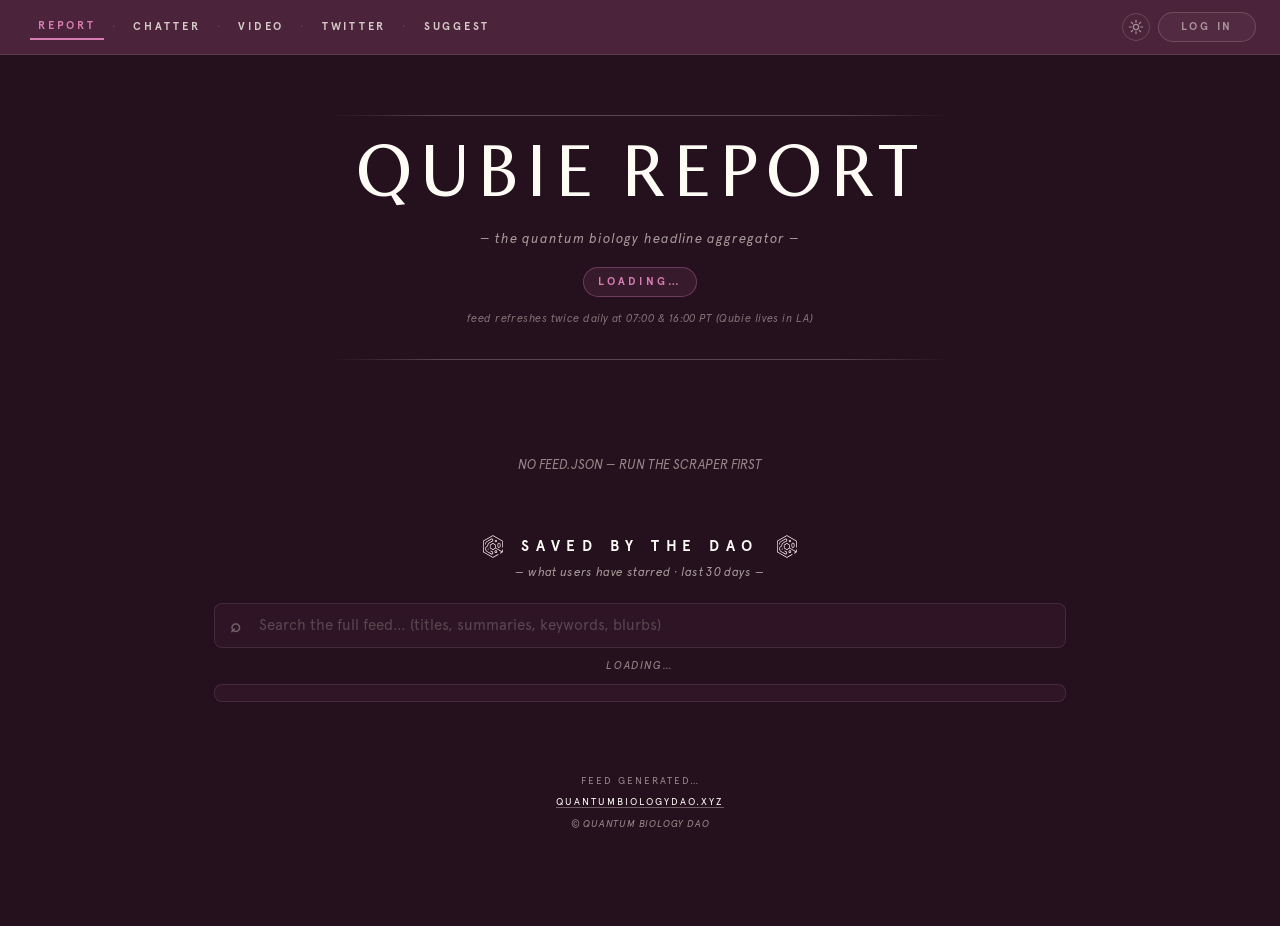
==== commit 9e4fe0c4: "Constrain to canonical 8-color palette per Olli Allowed: #25101D #4B243C #854B6E #D57DB2 #FFCEEC #EE" ====
--- a/index.html
+++ b/index.html
@@ -21,30 +21,43 @@
         @font-face { font-family: "Apercu Pro"; src: url("assets/fonts/apercu_bold_italic_pro.otf") format("opentype"); font-weight: 700; font-style: italic; font-display: swap; }
         @font-face { font-family: "Chap"; src: url("assets/fonts/Chap-Regular.woff2") format("woff2"); font-weight: 400; font-style: normal; font-display: swap; }
 
-        /* ---------- QBI Palette (aligned with quantumbiologydao.xyz) ---------- */
+        /* ---------- QBI Palette ----------
+           Canonical palette per Olli — ONLY these 8 colors should appear:
+             #25101D  dark-purple   (darkest)
+             #4B243C  deep-plum
+             #854B6E  light-purple
+             #D57DB2  pink          (primary accent)
+             #FFCEEC  pale-pink
+             #EEE8DF  cream-dim
+             #FFFCF6  cream         (lightest content)
+             #FFFFFF  white         (extreme contrast)
+           Deprecated tokens (--cyan, --gold, --coral, --near-black,
+           --cream-warm) are remapped below to a canonical color so
+           existing CSS keeps working. */
         :root {
             --cream:       #FFFCF6;
-            --cream-warm:  #FAF4E8;
+            --cream-warm:  #EEE8DF;  /* remapped: was #FAF4E8 */
             --cream-dim:   #EEE8DF;
             --dark-purple: #25101D;
             --deep-plum:   #4B243C;
             --light-purple:#854B6E;
             --pink:        #D57DB2;
             --pale-pink:   #FFCEEC;
-            --cyan:        #7DD3D3;
-            --gold:        #E5C46B;
-            --coral:       #FF6568;
-            --near-black:  #120810;
+            --white:       #FFFFFF;
+            --cyan:        #854B6E;  /* remapped: was #7DD3D3 → light-purple */
+            --gold:        #D57DB2;  /* remapped: was #E5C46B → pink */
+            --coral:       #D57DB2;  /* remapped: was #FF6568 → pink */
+            --near-black:  #25101D;  /* remapped: was #120810 → dark-purple */
             --soft-text:   #4B243C;
 
             /* Semantic tokens — dark mode (default). Flipped under
                [data-theme="light"] below. Use these everywhere instead of
                literal rgba(238,232,223,X) / rgba(18,8,16,X) so themes work. */
             --surface:            #25101D;                          /* body bg */
-            --surface-elevated:   #120810;                          /* nav, deep cards */
-            --surface-card:       rgba(18, 8, 16, 0.40);            /* card bg */
-            --surface-card-hover: rgba(18, 8, 16, 0.55);            /* card hover */
-            --surface-input:      rgba(18, 8, 16, 0.50);            /* inputs / search bg */
+            --surface-elevated:   #4B243C;                          /* nav (lighter for separation) */
+            --surface-card:       rgba(75, 36, 60, 0.30);           /* card bg — deep-plum tint */
+            --surface-card-hover: rgba(75, 36, 60, 0.55);           /* card hover */
+            --surface-input:      rgba(75, 36, 60, 0.40);           /* inputs / search bg */
 
             --text-strong:        #FFFCF6;                          /* titles, primary */
             --text:               rgba(238, 232, 223, 0.85);        /* body */
@@ -62,11 +75,11 @@
         [data-theme="light"] {
             --surface:            #FFFCF6;                          /* cream */
             --surface-elevated:   #EEE8DF;                          /* cream-dim */
-            --surface-card:       rgba(250, 244, 232, 0.95);
-            --surface-card-hover: rgba(250, 244, 232, 1.00);
-            --surface-input:      #FAF4E8;
-
-            --text-strong:        var(--near-black);
+            --surface-card:       rgba(238, 232, 223, 0.65);        /* cream-dim tint */
+            --surface-card-hover: rgba(238, 232, 223, 0.95);
+            --surface-input:      #EEE8DF;
+
+            --text-strong:        var(--dark-purple);
             --text:               rgba(37, 16, 29, 0.85);
             --text-muted:         rgba(37, 16, 29, 0.65);
             --text-soft:          rgba(37, 16, 29, 0.55);
@@ -78,6 +91,13 @@
             --border:             rgba(37, 16, 29, 0.18);
             --border-strong:      rgba(37, 16, 29, 0.40);
             --link-underline:     rgba(37, 16, 29, 0.40);
+
+            /* Deprecated tokens still alias to canonical colors in light too. */
+            --gold:               var(--pink);
+            --coral:              var(--pink);
+            --cyan:               var(--light-purple);
+            --near-black:         var(--dark-purple);
+            --cream-warm:         var(--cream-dim);
         }
 
         * { box-sizing: border-box; }
@@ -171,7 +191,7 @@
             font-weight: 400;
             font-size: clamp(48px, 8vw, 72px);
             letter-spacing: 0.08em;
-            color: var(--cream);
+            color: var(--text-strong);
             margin: 0;
             line-height: 0.95;
             text-transform: uppercase;
@@ -196,8 +216,8 @@
             font-weight: 700;
             display: inline-block;
             padding: 6px 14px;
-            border: 1px solid rgba(229, 196, 107, 0.35);
-            background: rgba(229, 196, 107, 0.08);
+            border: 1px solid rgba(213, 125, 178, 0.35);
+            background: rgba(213, 125, 178, 0.10);
             border-radius: 999px;
         }
         .masthead .schedule {
@@ -215,7 +235,7 @@
             font-weight: 700;
             font-size: 17px;
             letter-spacing: 0.5em;
-            color: var(--cream);
+            color: var(--text-strong);
             text-transform: uppercase;
             display: flex;
             align-items: center;
@@ -342,7 +362,7 @@
             text-transform: uppercase;
         }
         .story-recent h3 a {
-            color: var(--cream);
+            color: var(--text-strong);
             text-decoration: none;
             border-bottom: 1.5px solid var(--border-strong);
         }
@@ -389,7 +409,7 @@
         .article:nth-child(3n) h3 { font-size: 16px; }
         .article:nth-child(5n) h3 { font-size: 13px; }
         .article h3 a {
-            color: var(--cream);
+            color: var(--text-strong);
             text-decoration: none;
             border-bottom: 1px solid var(--link-underline);
         }
@@ -481,7 +501,7 @@
         .badge-news     { color: var(--coral); }
         .badge-forums   { color: var(--pale-pink); }
         .badge-social   { color: var(--pink); }
-        .badge-video    { color: var(--cream); }
+        .badge-video    { color: var(--text-strong); }
 
         /* ---------- Status / empty ---------- */
         .status {
@@ -503,7 +523,7 @@
             font-weight: 700;
             font-size: 15px;
             letter-spacing: 0.45em;
-            color: var(--cream);
+            color: var(--text-strong);
             text-transform: uppercase;
             margin-bottom: 6px;
             display: flex;
@@ -549,7 +569,7 @@
             padding: 12px 14px 12px 44px;
             border: 1px solid var(--border);
             background: var(--surface-input);
-            color: var(--cream);
+            color: var(--text-strong);
             border-radius: 8px;
         }
         #search-input::placeholder { color: var(--text-dim); }
@@ -590,7 +610,7 @@
             letter-spacing: 0.01em;
         }
         .search-results .search-item .title a {
-            color: var(--cream);
+            color: var(--text-strong);
             text-decoration: none;
             border-bottom: 1px solid transparent;
         }
@@ -628,7 +648,7 @@
             text-decoration: none;
             font-weight: 700;
             font-style: normal;
-            border-bottom: 1px solid rgba(229, 196, 107, 0.4);
+            border-bottom: 1px solid rgba(213, 125, 178, 0.4);
             padding-bottom: 1px;
         }
         .search-results .search-item .saved-attr a:hover { color: var(--pink); border-bottom-color: var(--pink); }
@@ -689,7 +709,7 @@
             text-transform: uppercase;
         }
         footer a {
-            color: var(--cream);
+            color: var(--text-strong);
             text-decoration: none;
             border-bottom: 1px solid var(--border-strong);
         }
